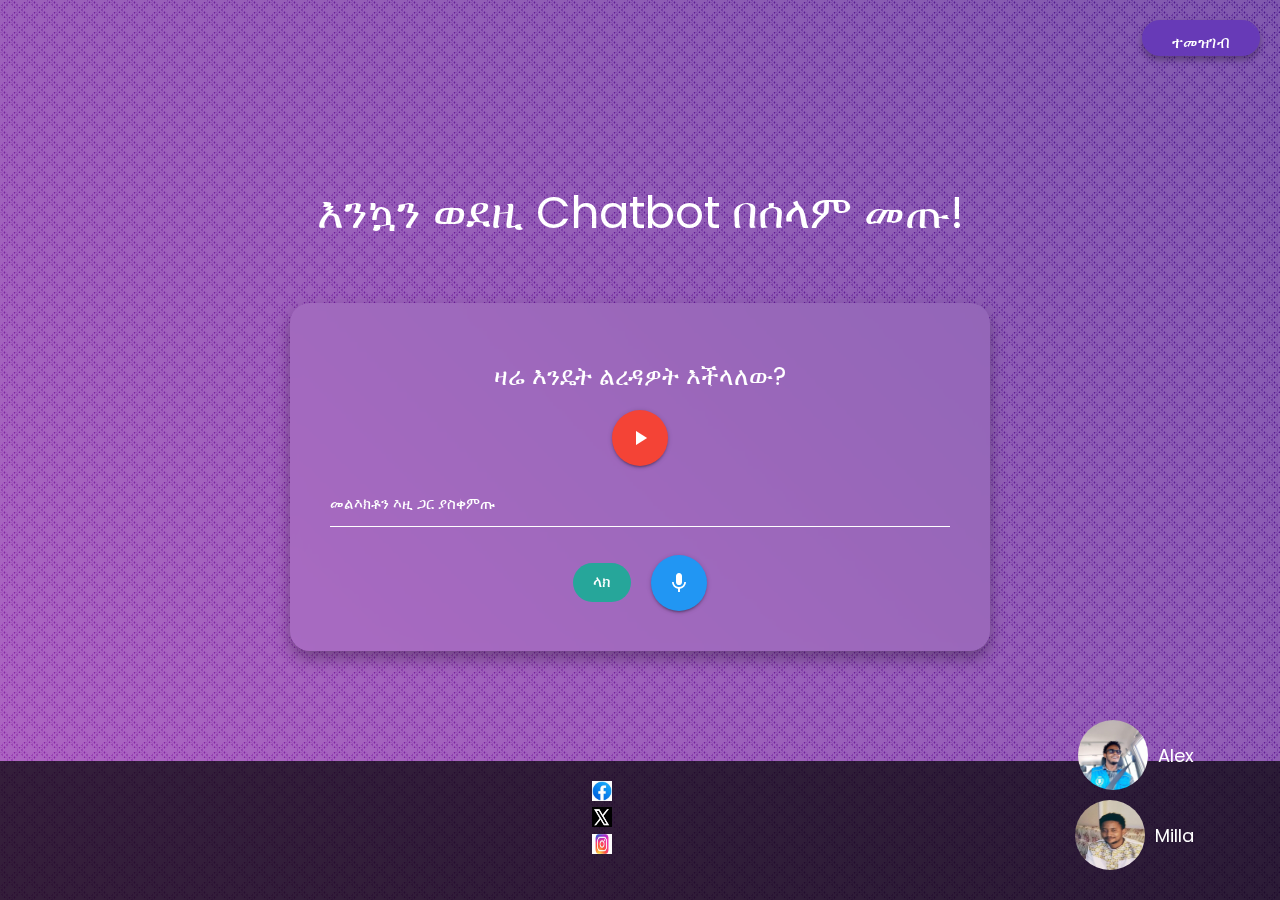
==== index.html @ 3b5a1584 "Add files via upload" ====
<!DOCTYPE html>
<html lang="en">
<head>
    <meta charset="UTF-8">
    <meta name="viewport" content="width=device-width, initial-scale=1.0">
    <title>Chatbot</title>
    <link href="https://fonts.googleapis.com/css2?family=Roboto:wght@400;700&family=Poppins:wght@600&display=swap" rel="stylesheet">
    <link href="https://fonts.googleapis.com/icon?family=Material+Icons" rel="stylesheet">
    <link href="https://cdnjs.cloudflare.com/ajax/libs/materialize/1.0.0/css/materialize.min.css" rel="stylesheet">
    <link rel="stylesheet" href="styles.css">
</head>
<body>
    <div class="top-bar">
        <button id="signup" class="btn waves-effect waves-light">ተመዝገብ</button>
    </div>
    <div class="container">
        <div class="welcome-section">
            <div class="welcome-message">
                <h1>እንኳን ወደዚ Chatbot በሰላም መጡ!</h1>
            </div>
        </div>
        <div class="chatbot-card">
            <div class="input-section">
                <h5>ዛሬ እንዴት ልረዳዎት እችላለው?</h5>
                <button id="playAudio" class="btn-floating btn-large waves-effect waves-light red"><i class="material-icons">play_arrow</i></button>
                <audio id="welcomeAudio" src="voice.mp3"></audio>
                <div class="input-field">
                    <input type="text" id="userInput" class="validate">
                    <label for="userInput">መልእክቶን እዚ ጋር ያስቀምጡ</label>
                </div>
                <div class="button-group">
                    <button id="sendText" class="btn-custom">ላክ</button>
                    <button id="recordVoice" class="btn-floating btn-large waves-effect waves-light blue"><i class="material-icons">mic</i></button>
                </div>
                <p id="recordingMessage" style="display: none;">መልእክቶ እየተቀዳ ነው...</p>
            </div>
        </div>
    </div>
    <footer class="page-footer">
    <div class="container">
        <div class="row">
            <div class="col s12 m6 center-align">
                <a href="https://www.Facebook.com/profile.php?id=100070185862366"><img src="fb.jfif" alt="Facebook" class="social-icon"></a>
                <a href="https://t.me/ziomcode"><img src="x.jfif" alt="Twitter" class="social-icon"></a>
                <a href="https://t.me/AlexanderSAsfaw"><img src="insta.jfif" alt="Instagram" class="social-icon"></a>
            </div>
            <div class="col s12 m6 right-align done-by-section">
                <div class="profile">
                    <img src="alex.jpg" alt="Alex" class="profile-img">
                    <span>Alex</span>
                </div>
                <div class="profile">
                    <img src="maiilo.jpg" alt="Milla" class="profile-img">
                    <span>Milla</span>
                </div>
            </div>
        </div>
    </div>
</footer>
    <script src="https://code.jquery.com/jquery-3.5.1.min.js"></script>
    <script src="https://cdnjs.cloudflare.com/ajax/libs/materialize/1.0.0/js/materialize.min.js"></script>
    <script src="script.js"></script>
</body>
</html>
---- styles.css ----
body {
    display: flex;
    flex-direction: column;
    justify-content: space-between;
    height: 100vh;
    background: #8e24aa; /* Fallback for browsers that don't support gradients */
    background: linear-gradient(45deg, #8e24aa, #4a148c);
    font-family: 'Poppins', sans-serif;
    color: #ffffff;
    margin: 0;
    overflow: hidden; /* Prevents scrollbars from appearing */
}

/* Geometric shapes overlay */
body::before {
    content: '';
    position: fixed;
    top: 0;
    left: 0;
    width: 100%;
    height: 100%;
    background: 
        radial-gradient(circle closest-side, #fff0 98%, #ffffff) 0 0 / 20px 20px,
        radial-gradient(circle closest-side, #fff0 98%, #ffffff) 10px 10px / 20px 20px,
        linear-gradient(45deg, #ffffff 2.5px, transparent 2.5px) 0 -2.5px / 5px 5px,
        linear-gradient(135deg, #ffffff 2.5px, transparent 2.5px) 0 -2.5px / 5px 5px,
        linear-gradient(45deg, #ffffff 2.5px, transparent 2.5px) 2.5px 0 / 5px 5px,
        linear-gradient(135deg, #ffffff 2.5px, transparent 2.5px) 2.5px 0 / 5px 5px;
    opacity: 0.3;
    pointer-events: none;
    z-index: -1;
}

.top-bar {
    display: flex;
    justify-content: flex-end;
    padding: 20px;
}

#signup {
    background-color: #673ab7;
    border: none;
    color: white;
    padding: 15px 30px;
    text-align: center;
    font-size: 16px;
    cursor: pointer;
    border-radius: 50px;
    box-shadow: 0 4px 6px rgba(0, 0, 0, 0.3);
    transition: background-color 0.3s, transform 0.3s;
    line-height: 1;
}

#signup:hover {
    background-color: #9575cd;
    transform: scale(1.1);
}

.container {
    flex: 1;
    display: flex;
    flex-direction: column;
    justify-content: center;
    align-items: center;
}

.welcome-section {
    text-align: center;
    margin-bottom: 40px;
}

.welcome-message h1 {
    font-size: 3rem;
    color: #ffffff;
    font-family: 'Poppins', sans-serif;
    animation: rotate-message 4s infinite;
}

.chatbot-card {
    background: rgba(255, 255, 255, 0.1);
    border-radius: 20px;
    padding: 40px;
    width: 90%;
    max-width: 700px;
    box-shadow: 0 8px 16px rgba(0, 0, 0, 0.3);
    text-align: center;
    backdrop-filter: blur(10px);
    margin-bottom: 40px;
}

.input-section {
    margin-top: 20px;
}

.input-section h5 {
    margin-bottom: 20px;
}

.input-field input[type="text"] {
    color: #ffffff;
    border-bottom: 1px solid #ffffff;
}

.input-field input[type="text"]:focus {
    border-bottom: 1px solid #26a69a;
    box-shadow: 0 1px 0 0 #26a69a;
}

.input-field label {
    color: #ffffff;
}

.input-field input[type="text"]:focus + label {
    color: #26a69a;
}

.button-group {
    display: flex;
    justify-content: center;
    align-items: center;
    gap: 20px;
    margin-top: 20px;
}

#sendText {
    background-color: #26a69a;
    border: none;
    color: white;
    padding: 10px 20px;
    text-align: center;
    text-decoration: none;
    display: inline-block;
    font-size: 16px;
    cursor: pointer;
    border-radius: 50px;
    transition: background-color 0.3s;
}

#sendText:hover {
    background-color: #2bbbad;
}

.page-footer {
    background-color: rgba(0, 0, 0, 0.7);
    padding: 20px;
    text-align: center;
    color: #ffffff;
    position: relative;
}

.social-icon {
    margin: 0 10px;
    width: 20px;
    height: 20px;
    transition: opacity 0.3s;
}

.social-icon:hover {
    opacity: 0.8;
}
.done-by-section {
    display: flex;
    flex-direction: column;
    justify-content: flex-end;
    align-items: flex-end;
    height: 100%; /* Ensures the section takes full height of the footer */
    position: absolute;
    bottom: 20px; /* Adjust as needed */
    right: 20px; /* Adjust as needed */
}

.profile {
    display: flex;
    align-items: center;
    margin-bottom: 10px; /* Adjust spacing between profiles */
}

.profile-img {
    width: 70px;
    height: 70px;
    border-radius: 50%;
    margin-right: 10px; /* Adjust spacing between image and name */
}

.profile span {
    font-size: 18px; /* Adjust font size as needed */
}

@keyframes rotate-message {
    0% { transform: rotateY(0deg); }
    25% { transform: rotateY(20deg); }
    50% { transform: rotateY(0deg); }
    75% { transform: rotateY(-20deg); }
    100% { transform: rotateY(0deg); }
}
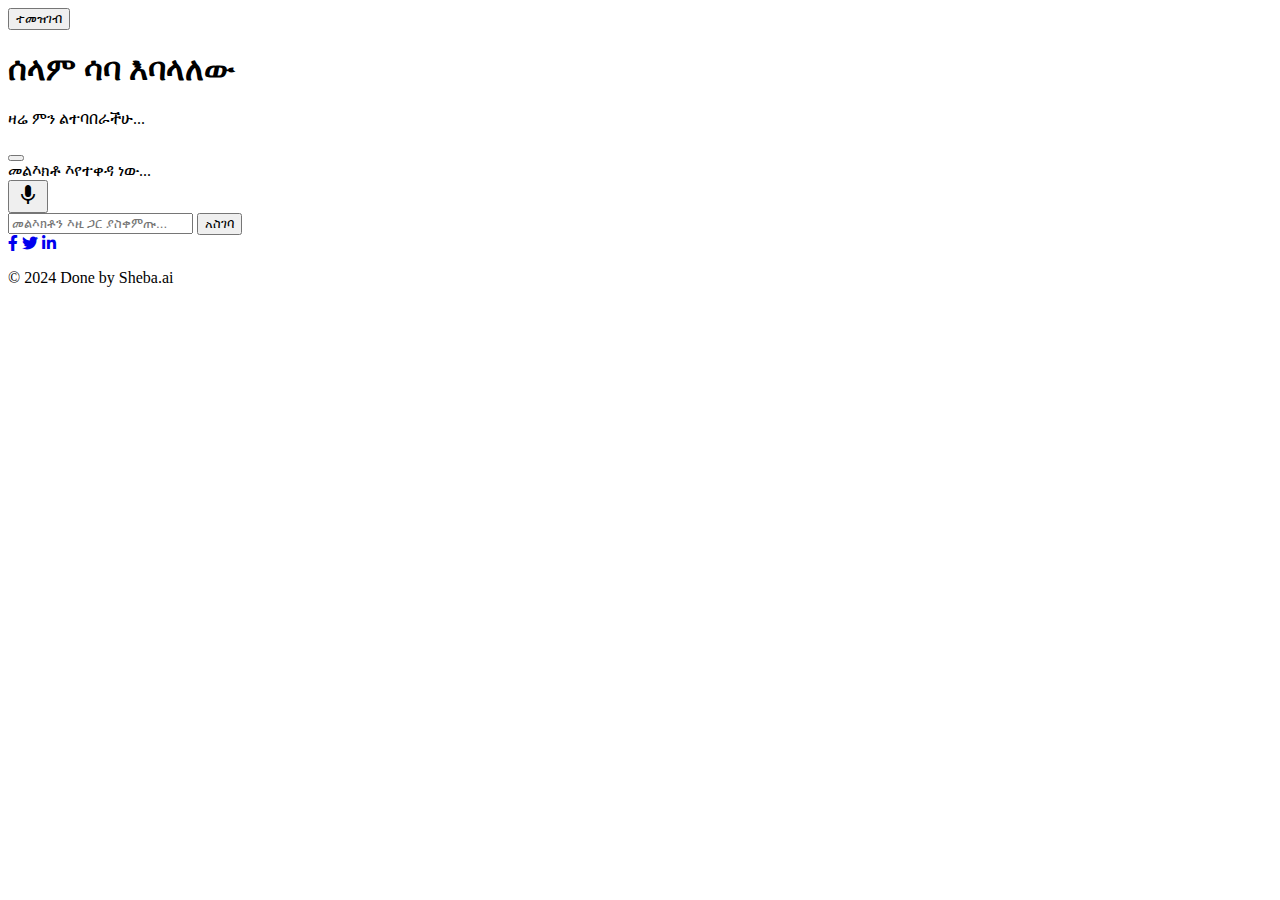
==== commit 46786ee9: "bot updates" ====
--- a/index.html
+++ b/index.html
@@ -1,64 +1,52 @@
 <!DOCTYPE html>
 <html lang="en">
 <head>
-    <meta charset="UTF-8">
-    <meta name="viewport" content="width=device-width, initial-scale=1.0">
-    <title>Chatbot</title>
-    <link href="https://fonts.googleapis.com/css2?family=Roboto:wght@400;700&family=Poppins:wght@600&display=swap" rel="stylesheet">
-    <link href="https://fonts.googleapis.com/icon?family=Material+Icons" rel="stylesheet">
-    <link href="https://cdnjs.cloudflare.com/ajax/libs/materialize/1.0.0/css/materialize.min.css" rel="stylesheet">
-    <link rel="stylesheet" href="styles.css">
+  <meta charset="UTF-8">
+  <meta name="viewport" content="width=device-width, initial-scale=1.0">
+  <title>Sheba.ai</title>
+  <link rel="stylesheet" href="mailo.css">
+  <link href="https://fonts.googleapis.com/icon?family=Material+Icons" rel="stylesheet">
+  <link rel="stylesheet" href="https://cdnjs.cloudflare.com/ajax/libs/font-awesome/6.0.0-beta3/css/all.min.css">
 </head>
 <body>
-    <div class="top-bar">
-        <button id="signup" class="btn waves-effect waves-light">ተመዝገብ</button>
+  <button id="signupButton" class="signup-button">ተመዝገብ</button>
+  <header>
+    <div class="header-background"></div>
+    <div class="container">
+      <h1>ሰላም ሳባ እባላለው</h1>
+      <p>ዛሬ ምን ልተባበራችሁ...</p>
     </div>
-    <div class="container">
-        <div class="welcome-section">
-            <div class="welcome-message">
-                <h1>እንኳን ወደዚ Chatbot በሰላም መጡ!</h1>
-            </div>
-        </div>
-        <div class="chatbot-card">
-            <div class="input-section">
-                <h5>ዛሬ እንዴት ልረዳዎት እችላለው?</h5>
-                <button id="playAudio" class="btn-floating btn-large waves-effect waves-light red"><i class="material-icons">play_arrow</i></button>
-                <audio id="welcomeAudio" src="voice.mp3"></audio>
-                <div class="input-field">
-                    <input type="text" id="userInput" class="validate">
-                    <label for="userInput">መልእክቶን እዚ ጋር ያስቀምጡ</label>
-                </div>
-                <div class="button-group">
-                    <button id="sendText" class="btn-custom">ላክ</button>
-                    <button id="recordVoice" class="btn-floating btn-large waves-effect waves-light blue"><i class="material-icons">mic</i></button>
-                </div>
-                <p id="recordingMessage" style="display: none;">መልእክቶ እየተቀዳ ነው...</p>
-            </div>
-        </div>
+  </header>
+
+  <main class="container">
+    
+    <div class="voice-container">
+      <button id="playButton" class="play-button"></button>
+      <div id="voiceAnimation" class="voice-animation"></div>
+      <div id="recordingMessage" class="recording-message">መልእክቶ እየተቀዳ ነው...</div>
     </div>
-    <footer class="page-footer">
-    <div class="container">
-        <div class="row">
-            <div class="col s12 m6 center-align">
-                <a href="https://www.Facebook.com/profile.php?id=100070185862366"><img src="fb.jfif" alt="Facebook" class="social-icon"></a>
-                <a href="https://t.me/ziomcode"><img src="x.jfif" alt="Twitter" class="social-icon"></a>
-                <a href="https://t.me/AlexanderSAsfaw"><img src="insta.jfif" alt="Instagram" class="social-icon"></a>
-            </div>
-            <div class="col s12 m6 right-align done-by-section">
-                <div class="profile">
-                    <img src="alex.jpg" alt="Alex" class="profile-img">
-                    <span>Alex</span>
-                </div>
-                <div class="profile">
-                    <img src="maiilo.jpg" alt="Milla" class="profile-img">
-                    <span>Milla</span>
-                </div>
-            </div>
-        </div>
+
+    <button id="recordButton" class="record-button">
+      <span class="material-icons">mic</span>
+    </button>
+
+    <div class="input-container">
+      <input type="text" id="inputMessage" placeholder="መልእክቶን እዚ ጋር ያስቀምጡ...">
+      <button id="sendButton">አስገባ</button>
     </div>
+  </main>
+
+ <footer>
+  <div class="container">
+    <div class="footer-links">
+      <a href="https://t.me/ziomcode"><i class="fab fa-facebook-f"></i></a>
+      <a href="https://t.me/AlexanderSAsfaw"><i class="fab fa-twitter"></i></a>
+      <a href="https://www.linkedin.com/in/milion-ziom-code-070b93238"><i class="fab fa-linkedin-in"></i></a>
+    </div>
+    <p>&copy; 2024 Done by Sheba.ai</p>
+  </div>
 </footer>
-    <script src="https://code.jquery.com/jquery-3.5.1.min.js"></script>
-    <script src="https://cdnjs.cloudflare.com/ajax/libs/materialize/1.0.0/js/materialize.min.js"></script>
-    <script src="script.js"></script>
+
+  <script src="mailo.js"></script>
 </body>
 </html>
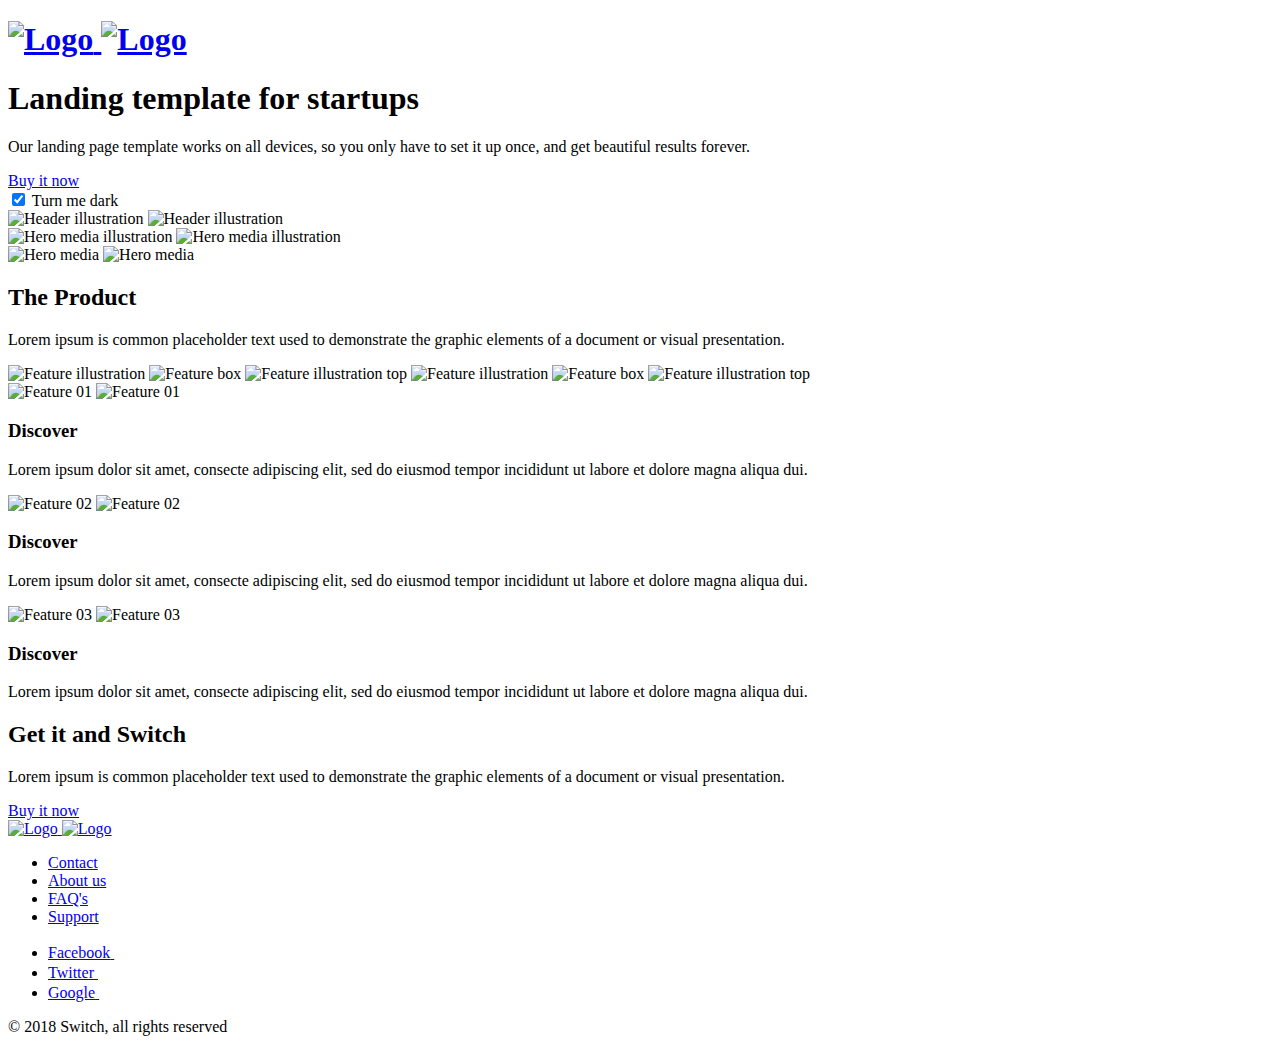
==== commit 59576e05: "Add files via upload" ====
--- a/index.html
+++ b/index.html
@@ -1,52 +1,193 @@
-<!DOCTYPE html>
-<html lang="en">
-<head>
-  <meta charset="UTF-8">
-  <meta name="viewport" content="width=device-width, initial-scale=1.0">
-  <title>Sheba.ai</title>
-  <link rel="stylesheet" href="mailo.css">
-  <link href="https://fonts.googleapis.com/icon?family=Material+Icons" rel="stylesheet">
-  <link rel="stylesheet" href="https://cdnjs.cloudflare.com/ajax/libs/font-awesome/6.0.0-beta3/css/all.min.css">
-</head>
-<body>
-  <button id="signupButton" class="signup-button">ተመዝገብ</button>
-  <header>
-    <div class="header-background"></div>
-    <div class="container">
-      <h1>ሰላም ሳባ እባላለው</h1>
-      <p>ዛሬ ምን ልተባበራችሁ...</p>
-    </div>
-  </header>
-
-  <main class="container">
-    
-    <div class="voice-container">
-      <button id="playButton" class="play-button"></button>
-      <div id="voiceAnimation" class="voice-animation"></div>
-      <div id="recordingMessage" class="recording-message">መልእክቶ እየተቀዳ ነው...</div>
-    </div>
-
-    <button id="recordButton" class="record-button">
-      <span class="material-icons">mic</span>
-    </button>
-
-    <div class="input-container">
-      <input type="text" id="inputMessage" placeholder="መልእክቶን እዚ ጋር ያስቀምጡ...">
-      <button id="sendButton">አስገባ</button>
-    </div>
-  </main>
-
- <footer>
-  <div class="container">
-    <div class="footer-links">
-      <a href="https://t.me/ziomcode"><i class="fab fa-facebook-f"></i></a>
-      <a href="https://t.me/AlexanderSAsfaw"><i class="fab fa-twitter"></i></a>
-      <a href="https://www.linkedin.com/in/milion-ziom-code-070b93238"><i class="fab fa-linkedin-in"></i></a>
-    </div>
-    <p>&copy; 2024 Done by Sheba.ai</p>
-  </div>
-</footer>
-
-  <script src="mailo.js"></script>
-</body>
-</html>
+<!DOCTYPE html>
+<html lang="en" class="no-js">
+<head>
+    <meta charset="utf-8">
+    <meta http-equiv="X-UA-Compatible" content="IE=edge">
+    <meta name="viewport" content="width=device-width, initial-scale=1">
+    <title>Switch Template</title>
+    <link href="https://fonts.googleapis.com/css?family=Heebo:400,700|IBM+Plex+Sans:600" rel="stylesheet">
+    <link rel="stylesheet" href="dist/css/style.css">
+    <script src="https://unpkg.com/scrollreveal@4.0.0/dist/scrollreveal.min.js"></script>
+</head>
+<body class="is-boxed has-animations">
+    <div class="body-wrap boxed-container">
+        <header class="site-header">
+            <div class="container">
+                <div class="site-header-inner">
+                    <div class="brand header-brand">
+                        <h1 class="m-0">
+                            <a href="#">
+								<img class="header-logo-image asset-light" src="dist/images/logo-light.svg" alt="Logo">
+								<img class="header-logo-image asset-dark" src="dist/images/logo-dark.svg" alt="Logo">
+                            </a>
+                        </h1>
+                    </div>
+                </div>
+            </div>
+        </header>
+
+        <main>
+            <section class="hero">
+                <div class="container">
+                    <div class="hero-inner">
+						<div class="hero-copy">
+	                        <h1 class="hero-title mt-0">Landing template for startups</h1>
+	                        <p class="hero-paragraph">Our landing page template works on all devices, so you only have to set it up once, and get beautiful results forever.</p>
+	                        <div class="hero-cta">
+								<a class="button button-primary" href="#">Buy it now</a>
+								<div class="lights-toggle">
+									<input id="lights-toggle" type="checkbox" name="lights-toggle" class="switch" checked="checked">
+									<label for="lights-toggle" class="text-xs"><span>Turn me <span class="label-text">dark</span></span></label>
+								</div>
+							</div>
+						</div>
+						<div class="hero-media">
+							<div class="header-illustration">
+								<img class="header-illustration-image asset-light" src="dist/images/header-illustration-light.svg" alt="Header illustration">
+								<img class="header-illustration-image asset-dark" src="dist/images/header-illustration-dark.svg" alt="Header illustration">
+							</div>
+							<div class="hero-media-illustration">
+								<img class="hero-media-illustration-image asset-light" src="dist/images/hero-media-illustration-light.svg" alt="Hero media illustration">
+								<img class="hero-media-illustration-image asset-dark" src="dist/images/hero-media-illustration-dark.svg" alt="Hero media illustration">
+							</div>
+							<div class="hero-media-container">
+								<img class="hero-media-image asset-light" src="dist/images/hero-media-light.svg" alt="Hero media">
+								<img class="hero-media-image asset-dark" src="dist/images/hero-media-dark.svg" alt="Hero media">
+							</div>
+						</div>
+                    </div>
+                </div>
+            </section>
+
+            <section class="features section">
+                <div class="container">
+					<div class="features-inner section-inner has-bottom-divider">
+						<div class="features-header text-center">
+							<div class="container-sm">
+								<h2 class="section-title mt-0">The Product</h2>
+	                            <p class="section-paragraph">Lorem ipsum is common placeholder text used to demonstrate the graphic elements of a document or visual presentation.</p>
+								<div class="features-image">
+									<img class="features-illustration asset-dark" src="dist/images/features-illustration-dark.svg" alt="Feature illustration">
+									<img class="features-box asset-dark" src="dist/images/features-box-dark.svg" alt="Feature box">
+									<img class="features-illustration asset-dark" src="dist/images/features-illustration-top-dark.svg" alt="Feature illustration top">
+									<img class="features-illustration asset-light" src="dist/images/features-illustration-light.svg" alt="Feature illustration">
+									<img class="features-box asset-light" src="dist/images/features-box-light.svg" alt="Feature box">
+									<img class="features-illustration asset-light" src="dist/images/features-illustration-top-light.svg" alt="Feature illustration top">
+								</div>
+							</div>
+                        </div>
+                        <div class="features-wrap">
+                            <div class="feature is-revealing">
+                                <div class="feature-inner">
+                                    <div class="feature-icon">
+										<img class="asset-light" src="dist/images/feature-01-light.svg" alt="Feature 01">
+										<img class="asset-dark" src="dist/images/feature-01-dark.svg" alt="Feature 01">
+                                    </div>
+									<div class="feature-content">
+                                    	<h3 class="feature-title mt-0">Discover</h3>
+                                    	<p class="text-sm mb-0">Lorem ipsum dolor sit amet, consecte adipiscing elit, sed do eiusmod tempor incididunt ut labore et dolore magna aliqua dui.</p>
+									</div>
+								</div>
+                            </div>
+							<div class="feature is-revealing">
+                                <div class="feature-inner">
+                                    <div class="feature-icon">
+										<img class="asset-light" src="dist/images/feature-02-light.svg" alt="Feature 02">
+										<img class="asset-dark" src="dist/images/feature-02-dark.svg" alt="Feature 02">
+                                    </div>
+									<div class="feature-content">
+                                    	<h3 class="feature-title mt-0">Discover</h3>
+                                    	<p class="text-sm mb-0">Lorem ipsum dolor sit amet, consecte adipiscing elit, sed do eiusmod tempor incididunt ut labore et dolore magna aliqua dui.</p>
+									</div>
+								</div>
+                            </div>
+							<div class="feature is-revealing">
+                                <div class="feature-inner">
+                                    <div class="feature-icon">
+										<img class="asset-light" src="dist/images/feature-03-light.svg" alt="Feature 03">
+										<img class="asset-dark" src="dist/images/feature-03-dark.svg" alt="Feature 03">
+                                    </div>
+									<div class="feature-content">
+                                    	<h3 class="feature-title mt-0">Discover</h3>
+                                    	<p class="text-sm mb-0">Lorem ipsum dolor sit amet, consecte adipiscing elit, sed do eiusmod tempor incididunt ut labore et dolore magna aliqua dui.</p>
+									</div>
+								</div>
+                            </div>
+                        </div>
+                    </div>
+                </div>
+            </section>
+
+			<section class="cta section">
+                <div class="container-sm">
+                    <div class="cta-inner section-inner">
+                        <div class="cta-header text-center">
+                            <h2 class="section-title mt-0">Get it and Switch</h2>
+                            <p class="section-paragraph">Lorem ipsum is common placeholder text used to demonstrate the graphic elements of a document or visual presentation.</p>
+							<div class="cta-cta">
+								<a class="button button-primary" href="#">Buy it now</a>
+							</div>
+					    </div>
+                    </div>
+                </div>
+            </section>
+        </main>
+
+        <footer class="site-footer has-top-divider">
+            <div class="container">
+                <div class="site-footer-inner">
+                    <div class="brand footer-brand">
+                        <a href="#">
+							<img class="asset-light" src="dist/images/logo-light.svg" alt="Logo">
+							<img class="asset-dark" src="dist/images/logo-dark.svg" alt="Logo">
+                        </a>
+                    </div>
+                    <ul class="footer-links list-reset">
+                        <li>
+                            <a href="#">Contact</a>
+                        </li>
+                        <li>
+                            <a href="#">About us</a>
+                        </li>
+                        <li>
+                            <a href="#">FAQ's</a>
+                        </li>
+                        <li>
+                            <a href="#">Support</a>
+                        </li>
+                    </ul>
+                    <ul class="footer-social-links list-reset">
+                        <li>
+                            <a href="#">
+                                <span class="screen-reader-text">Facebook</span>
+                                <svg width="16" height="16" xmlns="http://www.w3.org/2000/svg">
+                                    <path d="M6.023 16L6 9H3V6h3V4c0-2.7 1.672-4 4.08-4 1.153 0 2.144.086 2.433.124v2.821h-1.67c-1.31 0-1.563.623-1.563 1.536V6H13l-1 3H9.28v7H6.023z" fill="#FFF"/>
+                                </svg>
+                            </a>
+                        </li>
+                        <li>
+                            <a href="#">
+                                <span class="screen-reader-text">Twitter</span>
+                                <svg width="16" height="16" xmlns="http://www.w3.org/2000/svg">
+                                    <path d="M16 3c-.6.3-1.2.4-1.9.5.7-.4 1.2-1 1.4-1.8-.6.4-1.3.6-2.1.8-.6-.6-1.5-1-2.4-1-1.7 0-3.2 1.5-3.2 3.3 0 .3 0 .5.1.7-2.7-.1-5.2-1.4-6.8-3.4-.3.5-.4 1-.4 1.7 0 1.1.6 2.1 1.5 2.7-.5 0-1-.2-1.5-.4C.7 7.7 1.8 9 3.3 9.3c-.3.1-.6.1-.9.1-.2 0-.4 0-.6-.1.4 1.3 1.6 2.3 3.1 2.3-1.1.9-2.5 1.4-4.1 1.4H0c1.5.9 3.2 1.5 5 1.5 6 0 9.3-5 9.3-9.3v-.4C15 4.3 15.6 3.7 16 3z" fill="#FFF"/>
+                                </svg>
+                            </a>
+                        </li>
+                        <li>
+                            <a href="#">
+                                <span class="screen-reader-text">Google</span>
+                                <svg width="16" height="16" xmlns="http://www.w3.org/2000/svg">
+                                    <path d="M7.9 7v2.4H12c-.2 1-1.2 3-4 3-2.4 0-4.3-2-4.3-4.4 0-2.4 2-4.4 4.3-4.4 1.4 0 2.3.6 2.8 1.1l1.9-1.8C11.5 1.7 9.9 1 8 1 4.1 1 1 4.1 1 8s3.1 7 7 7c4 0 6.7-2.8 6.7-6.8 0-.5 0-.8-.1-1.2H7.9z" fill="#FFF"/>
+                                </svg>
+                            </a>
+                        </li>
+                    </ul>
+                    <div class="footer-copyright">&copy; 2018 Switch, all rights reserved</div>
+                </div>
+            </div>
+        </footer>
+    </div>
+
+    <script src="dist/js/main.min.js"></script>
+</body>
+</html>
